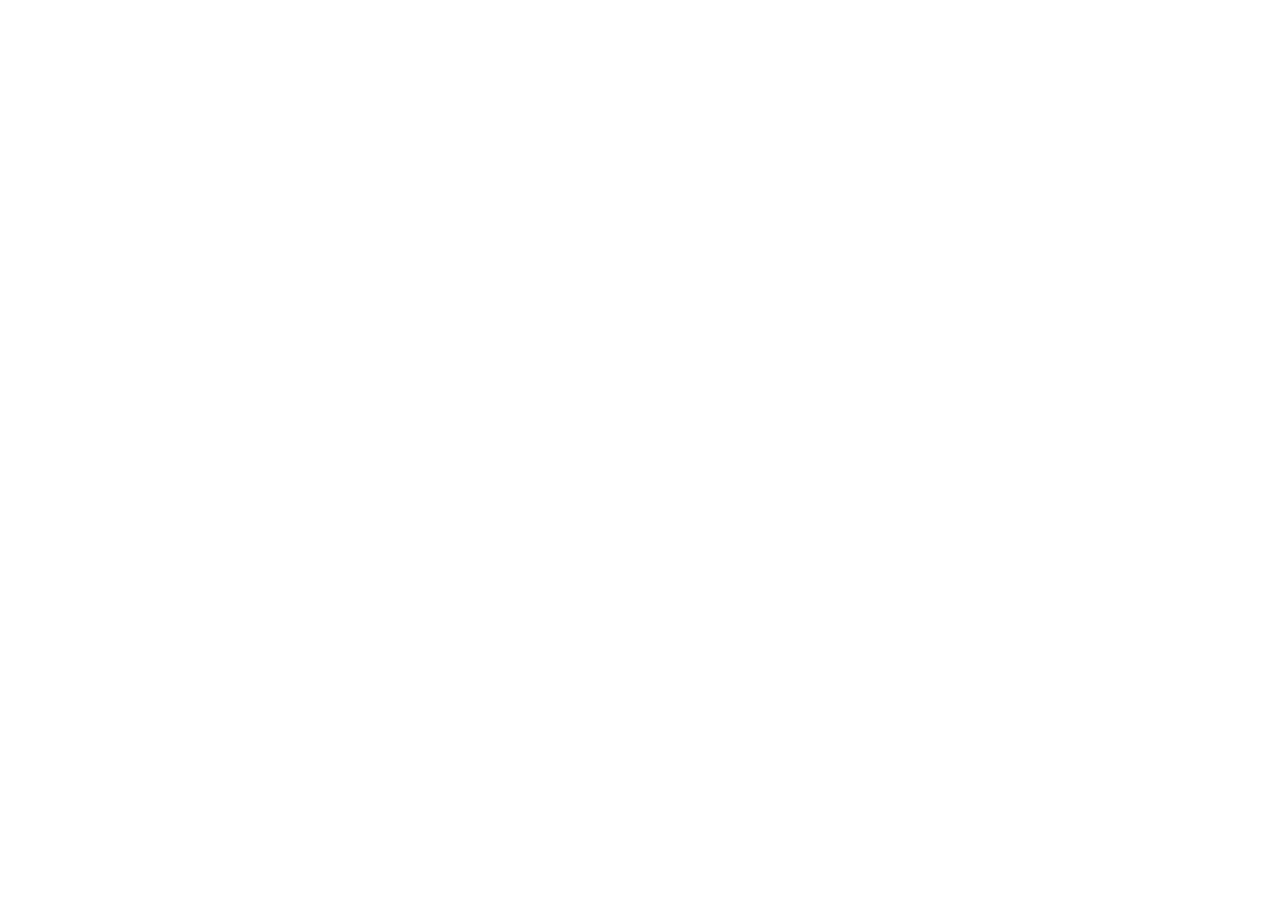
==== flower.html @ 5e25d45a "Update flower.html" ====
<!DOCTYPE html>
<html lang="en">

<head>
  <meta charset="UTF-8">
  <meta http-equiv="X-UA-Compatible" content="IE=edge">
  <meta name="viewport" content="width=device-width, initial-scale=1.0">
  <link rel="shortcut icon" href="images/gift.png" type="image/x-icon">
  <link rel="stylesheet" href="css/style.css">

  <!-- Document Title -->
  <title>FLOWERS</title>
</head>

<body class="not-loaded">
  <!-- Background -->
  <div class="night"></div>

  <!-- Flower -->
  <div class="flowers">
    <div class="flower flower--1">
      <div class="flower__leafs flower__leafs--1">
        <div class="flower__leaf flower__leaf--1"></div>
        <div class="flower__leaf flower__leaf--2"></div>
        <div class="flower__leaf flower__leaf--3"></div>
        <div class="flower__leaf flower__leaf--4"></div>
        <div class="flower__white-circle"></div>

        <div class="flower__light flower__light--1"></div>
        <div class="flower__light flower__light--2"></div>
        <div class="flower__light flower__light--3"></div>
        <div class="flower__light flower__light--4"></div>
        <div class="flower__light flower__light--5"></div>
        <div class="flower__light flower__light--6"></div>
        <div class="flower__light flower__light--7"></div>
        <div class="flower__light flower__light--8"></div>

      </div>
      <div class="flower__line">
        <div class="flower__line__leaf flower__line__leaf--1"></div>
        <div class="flower__line__leaf flower__line__leaf--2"></div>
        <div class="flower__line__leaf flower__line__leaf--3"></div>
        <div class="flower__line__leaf flower__line__leaf--4"></div>
        <div class="flower__line__leaf flower__line__leaf--5"></div>
        <div class="flower__line__leaf flower__line__leaf--6"></div>
      </div>
    </div>

    <div class="flower flower--2">
      <div class="flower__leafs flower__leafs--2">
        <div class="flower__leaf flower__leaf--1"></div>
        <div class="flower__leaf flower__leaf--2"></div>
        <div class="flower__leaf flower__leaf--3"></div>
        <div class="flower__leaf flower__leaf--4"></div>
        <div class="flower__white-circle"></div>

        <div class="flower__light flower__light--1"></div>
        <div class="flower__light flower__light--2"></div>
        <div class="flower__light flower__light--3"></div>
        <div class="flower__light flower__light--4"></div>
        <div class="flower__light flower__light--5"></div>
        <div class="flower__light flower__light--6"></div>
        <div class="flower__light flower__light--7"></div>
        <div class="flower__light flower__light--8"></div>

      </div>
      <div class="flower__line">
        <div class="flower__line__leaf flower__line__leaf--1"></div>
        <div class="flower__line__leaf flower__line__leaf--2"></div>
        <div class="flower__line__leaf flower__line__leaf--3"></div>
        <div class="flower__line__leaf flower__line__leaf--4"></div>
      </div>
    </div>

    <div class="flower flower--3">
      <div class="flower__leafs flower__leafs--3">
        <div class="flower__leaf flower__leaf--1"></div>
        <div class="flower__leaf flower__leaf--2"></div>
        <div class="flower__leaf flower__leaf--3"></div>
        <div class="flower__leaf flower__leaf--4"></div>
        <div class="flower__white-circle"></div>

        <div class="flower__light flower__light--1"></div>
        <div class="flower__light flower__light--2"></div>
        <div class="flower__light flower__light--3"></div>
        <div class="flower__light flower__light--4"></div>
        <div class="flower__light flower__light--5"></div>
        <div class="flower__light flower__light--6"></div>
        <div class="flower__light flower__light--7"></div>
        <div class="flower__light flower__light--8"></div>

      </div>
      <div class="flower__line">
        <div class="flower__line__leaf flower__line__leaf--1"></div>
        <div class="flower__line__leaf flower__line__leaf--2"></div>
        <div class="flower__line__leaf flower__line__leaf--3"></div>
        <div class="flower__line__leaf flower__line__leaf--4"></div>
      </div>
    </div>

    <div class="grow-ans" style="--d:1.2s">
      <div class="flower__g-long">
        <div class="flower__g-long__top"></div>
        <div class="flower__g-long__bottom"></div>
      </div>
    </div>

    <div class="growing-grass">
      <div class="flower__grass flower__grass--1">
        <div class="flower__grass--top"></div>
        <div class="flower__grass--bottom"></div>
        <div class="flower__grass__leaf flower__grass__leaf--1"></div>
        <div class="flower__grass__leaf flower__grass__leaf--2"></div>
        <div class="flower__grass__leaf flower__grass__leaf--3"></div>
        <div class="flower__grass__leaf flower__grass__leaf--4"></div>
        <div class="flower__grass__leaf flower__grass__leaf--5"></div>
        <div class="flower__grass__leaf flower__grass__leaf--6"></div>
        <div class="flower__grass__leaf flower__grass__leaf--7"></div>
        <div class="flower__grass__leaf flower__grass__leaf--8"></div>
        <div class="flower__grass__overlay"></div>
      </div>
    </div>

    <div class="growing-grass">
      <div class="flower__grass flower__grass--2">
        <div class="flower__grass--top"></div>
        <div class="flower__grass--bottom"></div>
        <div class="flower__grass__leaf flower__grass__leaf--1"></div>
        <div class="flower__grass__leaf flower__grass__leaf--2"></div>
        <div class="flower__grass__leaf flower__grass__leaf--3"></div>
        <div class="flower__grass__leaf flower__grass__leaf--4"></div>
        <div class="flower__grass__leaf flower__grass__leaf--5"></div>
        <div class="flower__grass__leaf flower__grass__leaf--6"></div>
        <div class="flower__grass__leaf flower__grass__leaf--7"></div>
        <div class="flower__grass__leaf flower__grass__leaf--8"></div>
        <div class="flower__grass__overlay"></div>
      </div>
    </div>

    <div class="grow-ans" style="--d:2.4s">
      <div class="flower__g-right flower__g-right--1">
        <div class="leaf"></div>
      </div>
    </div>

    <div class="grow-ans" style="--d:2.8s">
      <div class="flower__g-right flower__g-right--2">
        <div class="leaf"></div>
      </div>
    </div>

    <div class="grow-ans" style="--d:2.8s">
      <div class="flower__g-front">
        <div class="flower__g-front__leaf-wrapper flower__g-front__leaf-wrapper--1">
          <div class="flower__g-front__leaf"></div>
        </div>
        <div class="flower__g-front__leaf-wrapper flower__g-front__leaf-wrapper--2">
          <div class="flower__g-front__leaf"></div>
        </div>
        <div class="flower__g-front__leaf-wrapper flower__g-front__leaf-wrapper--3">
          <div class="flower__g-front__leaf"></div>
        </div>
        <div class="flower__g-front__leaf-wrapper flower__g-front__leaf-wrapper--4">
          <div class="flower__g-front__leaf"></div>
        </div>
        <div class="flower__g-front__leaf-wrapper flower__g-front__leaf-wrapper--5">
          <div class="flower__g-front__leaf"></div>
        </div>
        <div class="flower__g-front__leaf-wrapper flower__g-front__leaf-wrapper--6">
          <div class="flower__g-front__leaf"></div>
        </div>
        <div class="flower__g-front__leaf-wrapper flower__g-front__leaf-wrapper--7">
          <div class="flower__g-front__leaf"></div>
        </div>
        <div class="flower__g-front__leaf-wrapper flower__g-front__leaf-wrapper--8">
          <div class="flower__g-front__leaf"></div>
        </div>
        <div class="flower__g-front__line"></div>
      </div>
    </div>

    <div class="grow-ans" style="--d:3.2s">
      <div class="flower__g-fr">
        <div class="leaf"></div>
        <div class="flower__g-fr__leaf flower__g-fr__leaf--1"></div>
        <div class="flower__g-fr__leaf flower__g-fr__leaf--2"></div>
        <div class="flower__g-fr__leaf flower__g-fr__leaf--3"></div>
        <div class="flower__g-fr__leaf flower__g-fr__leaf--4"></div>
        <div class="flower__g-fr__leaf flower__g-fr__leaf--5"></div>
        <div class="flower__g-fr__leaf flower__g-fr__leaf--6"></div>
        <div class="flower__g-fr__leaf flower__g-fr__leaf--7"></div>
        <div class="flower__g-fr__leaf flower__g-fr__leaf--8"></div>
      </div>
    </div>

    <div class="long-g long-g--0">
      <div class="grow-ans" style="--d:3s">
        <div class="leaf leaf--0"></div>
      </div>
      <div class="grow-ans" style="--d:2.2s">
        <div class="leaf leaf--1"></div>
      </div>
      <div class="grow-ans" style="--d:3.4s">
        <div class="leaf leaf--2"></div>
      </div>
      <div class="grow-ans" style="--d:3.6s">
        <div class="leaf leaf--3"></div>
      </div>
    </div>

    <div class="long-g long-g--1">
      <div class="grow-ans" style="--d:3.6s">
        <div class="leaf leaf--0"></div>
      </div>
      <div class="grow-ans" style="--d:3.8s">
        <div class="leaf leaf--1"></div>
      </div>
      <div class="grow-ans" style="--d:4s">
        <div class="leaf leaf--2"></div>
      </div>
      <div class="grow-ans" style="--d:4.2s">
        <div class="leaf leaf--3"></div>
      </div>
    </div>

    <div class="long-g long-g--2">
      <div class="grow-ans" style="--d:4s">
        <div class="leaf leaf--0"></div>
      </div>
      <div class="grow-ans" style="--d:4.2s">
        <div class="leaf leaf--1"></div>
      </div>
      <div class="grow-ans" style="--d:4.4s">
        <div class="leaf leaf--2"></div>
      </div>
      <div class="grow-ans" style="--d:4.6s">
        <div class="leaf leaf--3"></div>
      </div>
    </div>

    <div class="long-g long-g--3">
      <div class="grow-ans" style="--d:4s">
        <div class="leaf leaf--0"></div>
      </div>
      <div class="grow-ans" style="--d:4.2s">
        <div class="leaf leaf--1"></div>
      </div>
      <div class="grow-ans" style="--d:3s">
        <div class="leaf leaf--2"></div>
      </div>
      <div class="grow-ans" style="--d:3.6s">
        <div class="leaf leaf--3"></div>
      </div>
    </div>

    <div class="long-g long-g--4">
      <div class="grow-ans" style="--d:4s">
        <div class="leaf leaf--0"></div>
      </div>
      <div class="grow-ans" style="--d:4.2s">
        <div class="leaf leaf--1"></div>
      </div>
      <div class="grow-ans" style="--d:3s">
        <div class="leaf leaf--2"></div>
      </div>
      <div class="grow-ans" style="--d:3.6s">
        <div class="leaf leaf--3"></div>
      </div>
    </div>

    <div class="long-g long-g--5">
      <div class="grow-ans" style="--d:4s">
        <div class="leaf leaf--0"></div>
      </div>
      <div class="grow-ans" style="--d:4.2s">
        <div class="leaf leaf--1"></div>
      </div>
      <div class="grow-ans" style="--d:3s">
        <div class="leaf leaf--2"></div>
      </div>
      <div class="grow-ans" style="--d:3.6s">
        <div class="leaf leaf--3"></div>
      </div>
    </div>

    <div class="long-g long-g--6">
      <div class="grow-ans" style="--d:4.2s">
        <div class="leaf leaf--0"></div>
      </div>
      <div class="grow-ans" style="--d:4.4s">
        <div class="leaf leaf--1"></div>
      </div>
      <div class="grow-ans" style="--d:4.6s">
        <div class="leaf leaf--2"></div>
      </div>
      <div class="grow-ans" style="--d:4.8s">
        <div class="leaf leaf--3"></div>
      </div>
    </div>

    <div class="long-g long-g--7">
      <div class="grow-ans" style="--d:3s">
        <div class="leaf leaf--0"></div>
      </div>
      <div class="grow-ans" style="--d:3.2s">
        <div class="leaf leaf--1"></div>
      </div>
      <div class="grow-ans" style="--d:3.5s">
        <div class="leaf leaf--2"></div>
      </div>
      <div class="grow-ans" style="--d:3.6s">
        <div class="leaf leaf--3"></div>
      </div>
    </div>
  </div>

  <!-- Title -->
  <h1 class="title"><span id="title"></span></h1>
</body>

</html>

<!-- Import Javascript -->
<script src="js/main.js"></script>
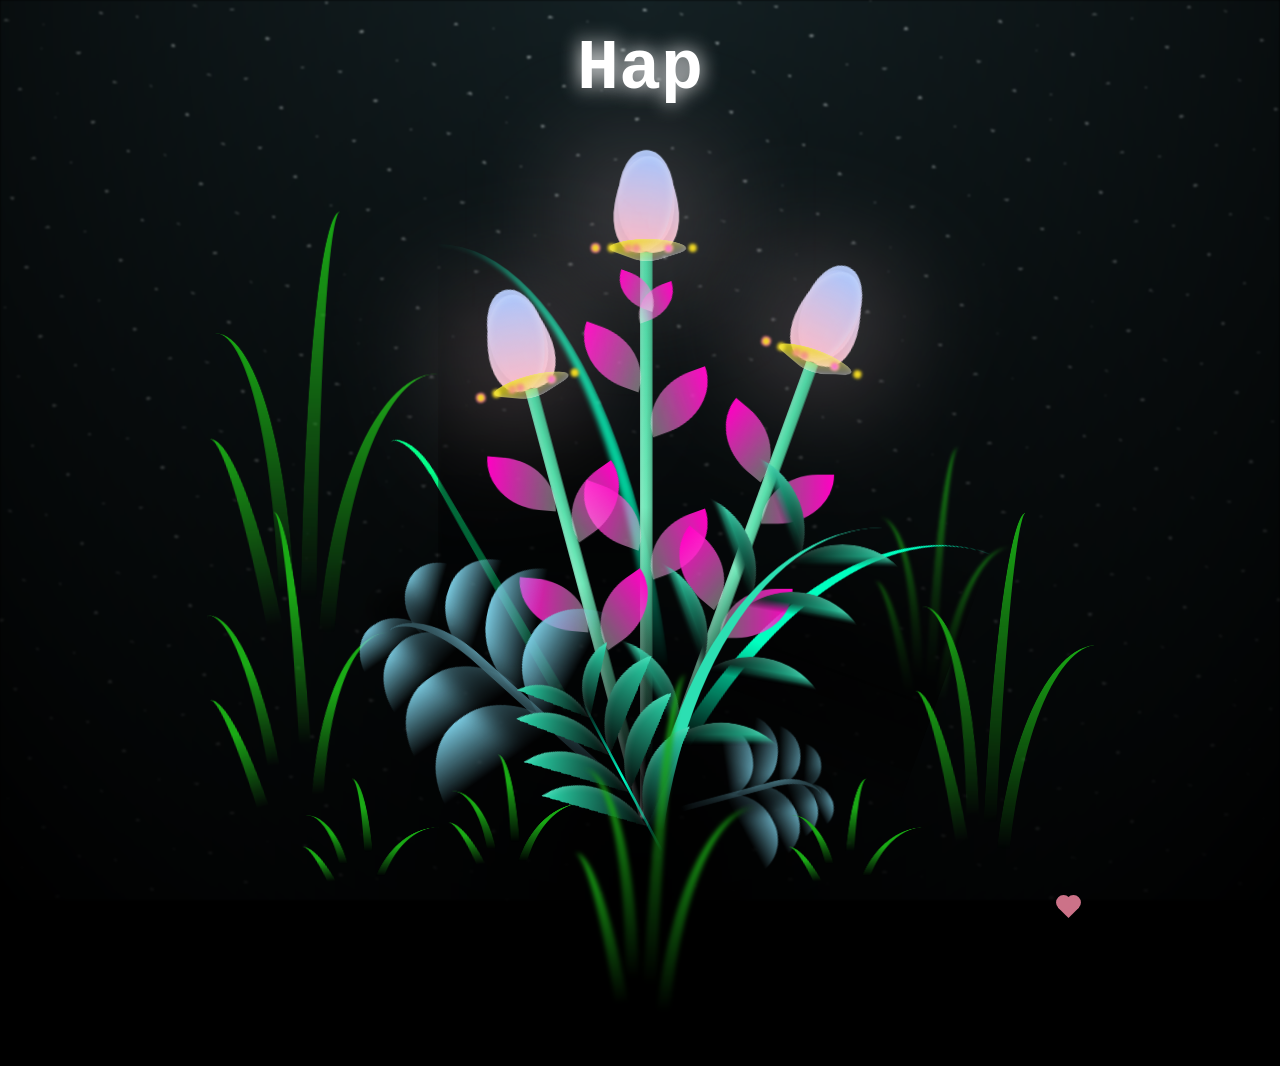
==== commit 76a1db1f: "final update" ====
--- a/flower.html
+++ b/flower.html
@@ -1,323 +1,335 @@
-<!DOCTYPE html>
+<!doctype html>
 <html lang="en">
-
-<head>
-  <meta charset="UTF-8">
-  <meta http-equiv="X-UA-Compatible" content="IE=edge">
-  <meta name="viewport" content="width=device-width, initial-scale=1.0">
-  <link rel="shortcut icon" href="images/gift.png" type="image/x-icon">
-  <link rel="stylesheet" href="css/style.css">
-
-  <!-- Document Title -->
-  <title>FLOWERS</title>
-</head>
-
-<body class="not-loaded">
-  <!-- Background -->
-  <div class="night"></div>
-
-  <!-- Flower -->
-  <div class="flowers">
-    <div class="flower flower--1">
-      <div class="flower__leafs flower__leafs--1">
-        <div class="flower__leaf flower__leaf--1"></div>
-        <div class="flower__leaf flower__leaf--2"></div>
-        <div class="flower__leaf flower__leaf--3"></div>
-        <div class="flower__leaf flower__leaf--4"></div>
-        <div class="flower__white-circle"></div>
-
-        <div class="flower__light flower__light--1"></div>
-        <div class="flower__light flower__light--2"></div>
-        <div class="flower__light flower__light--3"></div>
-        <div class="flower__light flower__light--4"></div>
-        <div class="flower__light flower__light--5"></div>
-        <div class="flower__light flower__light--6"></div>
-        <div class="flower__light flower__light--7"></div>
-        <div class="flower__light flower__light--8"></div>
-
-      </div>
-      <div class="flower__line">
-        <div class="flower__line__leaf flower__line__leaf--1"></div>
-        <div class="flower__line__leaf flower__line__leaf--2"></div>
-        <div class="flower__line__leaf flower__line__leaf--3"></div>
-        <div class="flower__line__leaf flower__line__leaf--4"></div>
-        <div class="flower__line__leaf flower__line__leaf--5"></div>
-        <div class="flower__line__leaf flower__line__leaf--6"></div>
+  <head>
+    <meta charset="UTF-8" />
+    <meta http-equiv="X-UA-Compatible" content="IE=edge" />
+    <meta name="viewport" content="width=device-width, initial-scale=1.0" />
+    <link rel="shortcut icon" href="images/gift.png" type="image/x-icon" />
+    <link rel="stylesheet" href="css/style.css" />
+
+    <!-- Document Title -->
+    <title>FLOWERS</title>
+  </head>
+
+  <body class="not-loaded">
+    <!-- Background -->
+    <div class="night"></div>
+
+    <!-- Flower -->
+    <div class="flowers">
+      <div class="flower flower--1">
+        <div class="flower__leafs flower__leafs--1">
+          <div class="flower__leaf flower__leaf--1"></div>
+          <div class="flower__leaf flower__leaf--2"></div>
+          <div class="flower__leaf flower__leaf--3"></div>
+          <div class="flower__leaf flower__leaf--4"></div>
+          <div class="flower__white-circle"></div>
+
+          <div class="flower__light flower__light--1"></div>
+          <div class="flower__light flower__light--2"></div>
+          <div class="flower__light flower__light--3"></div>
+          <div class="flower__light flower__light--4"></div>
+          <div class="flower__light flower__light--5"></div>
+          <div class="flower__light flower__light--6"></div>
+          <div class="flower__light flower__light--7"></div>
+          <div class="flower__light flower__light--8"></div>
+        </div>
+        <div class="flower__line">
+          <div class="flower__line__leaf flower__line__leaf--1"></div>
+          <div class="flower__line__leaf flower__line__leaf--2"></div>
+          <div class="flower__line__leaf flower__line__leaf--3"></div>
+          <div class="flower__line__leaf flower__line__leaf--4"></div>
+          <div class="flower__line__leaf flower__line__leaf--5"></div>
+          <div class="flower__line__leaf flower__line__leaf--6"></div>
+        </div>
+      </div>
+
+      <div class="flower flower--2">
+        <div class="flower__leafs flower__leafs--2">
+          <div class="flower__leaf flower__leaf--1"></div>
+          <div class="flower__leaf flower__leaf--2"></div>
+          <div class="flower__leaf flower__leaf--3"></div>
+          <div class="flower__leaf flower__leaf--4"></div>
+          <div class="flower__white-circle"></div>
+
+          <div class="flower__light flower__light--1"></div>
+          <div class="flower__light flower__light--2"></div>
+          <div class="flower__light flower__light--3"></div>
+          <div class="flower__light flower__light--4"></div>
+          <div class="flower__light flower__light--5"></div>
+          <div class="flower__light flower__light--6"></div>
+          <div class="flower__light flower__light--7"></div>
+          <div class="flower__light flower__light--8"></div>
+        </div>
+        <div class="flower__line">
+          <div class="flower__line__leaf flower__line__leaf--1"></div>
+          <div class="flower__line__leaf flower__line__leaf--2"></div>
+          <div class="flower__line__leaf flower__line__leaf--3"></div>
+          <div class="flower__line__leaf flower__line__leaf--4"></div>
+        </div>
+      </div>
+
+      <div class="flower flower--3">
+        <div class="flower__leafs flower__leafs--3">
+          <div class="flower__leaf flower__leaf--1"></div>
+          <div class="flower__leaf flower__leaf--2"></div>
+          <div class="flower__leaf flower__leaf--3"></div>
+          <div class="flower__leaf flower__leaf--4"></div>
+          <div class="flower__white-circle"></div>
+
+          <div class="flower__light flower__light--1"></div>
+          <div class="flower__light flower__light--2"></div>
+          <div class="flower__light flower__light--3"></div>
+          <div class="flower__light flower__light--4"></div>
+          <div class="flower__light flower__light--5"></div>
+          <div class="flower__light flower__light--6"></div>
+          <div class="flower__light flower__light--7"></div>
+          <div class="flower__light flower__light--8"></div>
+        </div>
+        <div class="flower__line">
+          <div class="flower__line__leaf flower__line__leaf--1"></div>
+          <div class="flower__line__leaf flower__line__leaf--2"></div>
+          <div class="flower__line__leaf flower__line__leaf--3"></div>
+          <div class="flower__line__leaf flower__line__leaf--4"></div>
+        </div>
+      </div>
+
+      <div class="grow-ans" style="--d: 1.2s">
+        <div class="flower__g-long">
+          <div class="flower__g-long__top"></div>
+          <div class="flower__g-long__bottom"></div>
+        </div>
+      </div>
+
+      <div class="growing-grass">
+        <div class="flower__grass flower__grass--1">
+          <div class="flower__grass--top"></div>
+          <div class="flower__grass--bottom"></div>
+          <div class="flower__grass__leaf flower__grass__leaf--1"></div>
+          <div class="flower__grass__leaf flower__grass__leaf--2"></div>
+          <div class="flower__grass__leaf flower__grass__leaf--3"></div>
+          <div class="flower__grass__leaf flower__grass__leaf--4"></div>
+          <div class="flower__grass__leaf flower__grass__leaf--5"></div>
+          <div class="flower__grass__leaf flower__grass__leaf--6"></div>
+          <div class="flower__grass__leaf flower__grass__leaf--7"></div>
+          <div class="flower__grass__leaf flower__grass__leaf--8"></div>
+          <div class="flower__grass__overlay"></div>
+        </div>
+      </div>
+
+      <div class="growing-grass">
+        <div class="flower__grass flower__grass--2">
+          <div class="flower__grass--top"></div>
+          <div class="flower__grass--bottom"></div>
+          <div class="flower__grass__leaf flower__grass__leaf--1"></div>
+          <div class="flower__grass__leaf flower__grass__leaf--2"></div>
+          <div class="flower__grass__leaf flower__grass__leaf--3"></div>
+          <div class="flower__grass__leaf flower__grass__leaf--4"></div>
+          <div class="flower__grass__leaf flower__grass__leaf--5"></div>
+          <div class="flower__grass__leaf flower__grass__leaf--6"></div>
+          <div class="flower__grass__leaf flower__grass__leaf--7"></div>
+          <div class="flower__grass__leaf flower__grass__leaf--8"></div>
+          <div class="flower__grass__overlay"></div>
+        </div>
+      </div>
+
+      <div class="grow-ans" style="--d: 2.4s">
+        <div class="flower__g-right flower__g-right--1">
+          <div class="leaf"></div>
+        </div>
+      </div>
+
+      <div class="grow-ans" style="--d: 2.8s">
+        <div class="flower__g-right flower__g-right--2">
+          <div class="leaf"></div>
+        </div>
+      </div>
+
+      <div class="grow-ans" style="--d: 2.8s">
+        <div class="flower__g-front">
+          <div
+            class="flower__g-front__leaf-wrapper flower__g-front__leaf-wrapper--1"
+          >
+            <div class="flower__g-front__leaf"></div>
+          </div>
+          <div
+            class="flower__g-front__leaf-wrapper flower__g-front__leaf-wrapper--2"
+          >
+            <div class="flower__g-front__leaf"></div>
+          </div>
+          <div
+            class="flower__g-front__leaf-wrapper flower__g-front__leaf-wrapper--3"
+          >
+            <div class="flower__g-front__leaf"></div>
+          </div>
+          <div
+            class="flower__g-front__leaf-wrapper flower__g-front__leaf-wrapper--4"
+          >
+            <div class="flower__g-front__leaf"></div>
+          </div>
+          <div
+            class="flower__g-front__leaf-wrapper flower__g-front__leaf-wrapper--5"
+          >
+            <div class="flower__g-front__leaf"></div>
+          </div>
+          <div
+            class="flower__g-front__leaf-wrapper flower__g-front__leaf-wrapper--6"
+          >
+            <div class="flower__g-front__leaf"></div>
+          </div>
+          <div
+            class="flower__g-front__leaf-wrapper flower__g-front__leaf-wrapper--7"
+          >
+            <div class="flower__g-front__leaf"></div>
+          </div>
+          <div
+            class="flower__g-front__leaf-wrapper flower__g-front__leaf-wrapper--8"
+          >
+            <div class="flower__g-front__leaf"></div>
+          </div>
+          <div class="flower__g-front__line"></div>
+        </div>
+      </div>
+
+      <div class="grow-ans" style="--d: 3.2s">
+        <div class="flower__g-fr">
+          <div class="leaf"></div>
+          <div class="flower__g-fr__leaf flower__g-fr__leaf--1"></div>
+          <div class="flower__g-fr__leaf flower__g-fr__leaf--2"></div>
+          <div class="flower__g-fr__leaf flower__g-fr__leaf--3"></div>
+          <div class="flower__g-fr__leaf flower__g-fr__leaf--4"></div>
+          <div class="flower__g-fr__leaf flower__g-fr__leaf--5"></div>
+          <div class="flower__g-fr__leaf flower__g-fr__leaf--6"></div>
+          <div class="flower__g-fr__leaf flower__g-fr__leaf--7"></div>
+          <div class="flower__g-fr__leaf flower__g-fr__leaf--8"></div>
+        </div>
+      </div>
+
+      <div class="long-g long-g--0">
+        <div class="grow-ans" style="--d: 3s">
+          <div class="leaf leaf--0"></div>
+        </div>
+        <div class="grow-ans" style="--d: 2.2s">
+          <div class="leaf leaf--1"></div>
+        </div>
+        <div class="grow-ans" style="--d: 3.4s">
+          <div class="leaf leaf--2"></div>
+        </div>
+        <div class="grow-ans" style="--d: 3.6s">
+          <div class="leaf leaf--3"></div>
+        </div>
+      </div>
+
+      <div class="long-g long-g--1">
+        <div class="grow-ans" style="--d: 3.6s">
+          <div class="leaf leaf--0"></div>
+        </div>
+        <div class="grow-ans" style="--d: 3.8s">
+          <div class="leaf leaf--1"></div>
+        </div>
+        <div class="grow-ans" style="--d: 4s">
+          <div class="leaf leaf--2"></div>
+        </div>
+        <div class="grow-ans" style="--d: 4.2s">
+          <div class="leaf leaf--3"></div>
+        </div>
+      </div>
+
+      <div class="long-g long-g--2">
+        <div class="grow-ans" style="--d: 4s">
+          <div class="leaf leaf--0"></div>
+        </div>
+        <div class="grow-ans" style="--d: 4.2s">
+          <div class="leaf leaf--1"></div>
+        </div>
+        <div class="grow-ans" style="--d: 4.4s">
+          <div class="leaf leaf--2"></div>
+        </div>
+        <div class="grow-ans" style="--d: 4.6s">
+          <div class="leaf leaf--3"></div>
+        </div>
+      </div>
+
+      <div class="long-g long-g--3">
+        <div class="grow-ans" style="--d: 4s">
+          <div class="leaf leaf--0"></div>
+        </div>
+        <div class="grow-ans" style="--d: 4.2s">
+          <div class="leaf leaf--1"></div>
+        </div>
+        <div class="grow-ans" style="--d: 3s">
+          <div class="leaf leaf--2"></div>
+        </div>
+        <div class="grow-ans" style="--d: 3.6s">
+          <div class="leaf leaf--3"></div>
+        </div>
+      </div>
+
+      <div class="long-g long-g--4">
+        <div class="grow-ans" style="--d: 4s">
+          <div class="leaf leaf--0"></div>
+        </div>
+        <div class="grow-ans" style="--d: 4.2s">
+          <div class="leaf leaf--1"></div>
+        </div>
+        <div class="grow-ans" style="--d: 3s">
+          <div class="leaf leaf--2"></div>
+        </div>
+        <div class="grow-ans" style="--d: 3.6s">
+          <div class="leaf leaf--3"></div>
+        </div>
+      </div>
+
+      <div class="long-g long-g--5">
+        <div class="grow-ans" style="--d: 4s">
+          <div class="leaf leaf--0"></div>
+        </div>
+        <div class="grow-ans" style="--d: 4.2s">
+          <div class="leaf leaf--1"></div>
+        </div>
+        <div class="grow-ans" style="--d: 3s">
+          <div class="leaf leaf--2"></div>
+        </div>
+        <div class="grow-ans" style="--d: 3.6s">
+          <div class="leaf leaf--3"></div>
+        </div>
+      </div>
+
+      <div class="long-g long-g--6">
+        <div class="grow-ans" style="--d: 4.2s">
+          <div class="leaf leaf--0"></div>
+        </div>
+        <div class="grow-ans" style="--d: 4.4s">
+          <div class="leaf leaf--1"></div>
+        </div>
+        <div class="grow-ans" style="--d: 4.6s">
+          <div class="leaf leaf--2"></div>
+        </div>
+        <div class="grow-ans" style="--d: 4.8s">
+          <div class="leaf leaf--3"></div>
+        </div>
+      </div>
+
+      <div class="long-g long-g--7">
+        <div class="grow-ans" style="--d: 3s">
+          <div class="leaf leaf--0"></div>
+        </div>
+        <div class="grow-ans" style="--d: 3.2s">
+          <div class="leaf leaf--1"></div>
+        </div>
+        <div class="grow-ans" style="--d: 3.5s">
+          <div class="leaf leaf--2"></div>
+        </div>
+        <div class="grow-ans" style="--d: 3.6s">
+          <div class="leaf leaf--3"></div>
+        </div>
       </div>
     </div>
 
-    <div class="flower flower--2">
-      <div class="flower__leafs flower__leafs--2">
-        <div class="flower__leaf flower__leaf--1"></div>
-        <div class="flower__leaf flower__leaf--2"></div>
-        <div class="flower__leaf flower__leaf--3"></div>
-        <div class="flower__leaf flower__leaf--4"></div>
-        <div class="flower__white-circle"></div>
-
-        <div class="flower__light flower__light--1"></div>
-        <div class="flower__light flower__light--2"></div>
-        <div class="flower__light flower__light--3"></div>
-        <div class="flower__light flower__light--4"></div>
-        <div class="flower__light flower__light--5"></div>
-        <div class="flower__light flower__light--6"></div>
-        <div class="flower__light flower__light--7"></div>
-        <div class="flower__light flower__light--8"></div>
-
-      </div>
-      <div class="flower__line">
-        <div class="flower__line__leaf flower__line__leaf--1"></div>
-        <div class="flower__line__leaf flower__line__leaf--2"></div>
-        <div class="flower__line__leaf flower__line__leaf--3"></div>
-        <div class="flower__line__leaf flower__line__leaf--4"></div>
-      </div>
-    </div>
-
-    <div class="flower flower--3">
-      <div class="flower__leafs flower__leafs--3">
-        <div class="flower__leaf flower__leaf--1"></div>
-        <div class="flower__leaf flower__leaf--2"></div>
-        <div class="flower__leaf flower__leaf--3"></div>
-        <div class="flower__leaf flower__leaf--4"></div>
-        <div class="flower__white-circle"></div>
-
-        <div class="flower__light flower__light--1"></div>
-        <div class="flower__light flower__light--2"></div>
-        <div class="flower__light flower__light--3"></div>
-        <div class="flower__light flower__light--4"></div>
-        <div class="flower__light flower__light--5"></div>
-        <div class="flower__light flower__light--6"></div>
-        <div class="flower__light flower__light--7"></div>
-        <div class="flower__light flower__light--8"></div>
-
-      </div>
-      <div class="flower__line">
-        <div class="flower__line__leaf flower__line__leaf--1"></div>
-        <div class="flower__line__leaf flower__line__leaf--2"></div>
-        <div class="flower__line__leaf flower__line__leaf--3"></div>
-        <div class="flower__line__leaf flower__line__leaf--4"></div>
-      </div>
-    </div>
-
-    <div class="grow-ans" style="--d:1.2s">
-      <div class="flower__g-long">
-        <div class="flower__g-long__top"></div>
-        <div class="flower__g-long__bottom"></div>
-      </div>
-    </div>
-
-    <div class="growing-grass">
-      <div class="flower__grass flower__grass--1">
-        <div class="flower__grass--top"></div>
-        <div class="flower__grass--bottom"></div>
-        <div class="flower__grass__leaf flower__grass__leaf--1"></div>
-        <div class="flower__grass__leaf flower__grass__leaf--2"></div>
-        <div class="flower__grass__leaf flower__grass__leaf--3"></div>
-        <div class="flower__grass__leaf flower__grass__leaf--4"></div>
-        <div class="flower__grass__leaf flower__grass__leaf--5"></div>
-        <div class="flower__grass__leaf flower__grass__leaf--6"></div>
-        <div class="flower__grass__leaf flower__grass__leaf--7"></div>
-        <div class="flower__grass__leaf flower__grass__leaf--8"></div>
-        <div class="flower__grass__overlay"></div>
-      </div>
-    </div>
-
-    <div class="growing-grass">
-      <div class="flower__grass flower__grass--2">
-        <div class="flower__grass--top"></div>
-        <div class="flower__grass--bottom"></div>
-        <div class="flower__grass__leaf flower__grass__leaf--1"></div>
-        <div class="flower__grass__leaf flower__grass__leaf--2"></div>
-        <div class="flower__grass__leaf flower__grass__leaf--3"></div>
-        <div class="flower__grass__leaf flower__grass__leaf--4"></div>
-        <div class="flower__grass__leaf flower__grass__leaf--5"></div>
-        <div class="flower__grass__leaf flower__grass__leaf--6"></div>
-        <div class="flower__grass__leaf flower__grass__leaf--7"></div>
-        <div class="flower__grass__leaf flower__grass__leaf--8"></div>
-        <div class="flower__grass__overlay"></div>
-      </div>
-    </div>
-
-    <div class="grow-ans" style="--d:2.4s">
-      <div class="flower__g-right flower__g-right--1">
-        <div class="leaf"></div>
-      </div>
-    </div>
-
-    <div class="grow-ans" style="--d:2.8s">
-      <div class="flower__g-right flower__g-right--2">
-        <div class="leaf"></div>
-      </div>
-    </div>
-
-    <div class="grow-ans" style="--d:2.8s">
-      <div class="flower__g-front">
-        <div class="flower__g-front__leaf-wrapper flower__g-front__leaf-wrapper--1">
-          <div class="flower__g-front__leaf"></div>
-        </div>
-        <div class="flower__g-front__leaf-wrapper flower__g-front__leaf-wrapper--2">
-          <div class="flower__g-front__leaf"></div>
-        </div>
-        <div class="flower__g-front__leaf-wrapper flower__g-front__leaf-wrapper--3">
-          <div class="flower__g-front__leaf"></div>
-        </div>
-        <div class="flower__g-front__leaf-wrapper flower__g-front__leaf-wrapper--4">
-          <div class="flower__g-front__leaf"></div>
-        </div>
-        <div class="flower__g-front__leaf-wrapper flower__g-front__leaf-wrapper--5">
-          <div class="flower__g-front__leaf"></div>
-        </div>
-        <div class="flower__g-front__leaf-wrapper flower__g-front__leaf-wrapper--6">
-          <div class="flower__g-front__leaf"></div>
-        </div>
-        <div class="flower__g-front__leaf-wrapper flower__g-front__leaf-wrapper--7">
-          <div class="flower__g-front__leaf"></div>
-        </div>
-        <div class="flower__g-front__leaf-wrapper flower__g-front__leaf-wrapper--8">
-          <div class="flower__g-front__leaf"></div>
-        </div>
-        <div class="flower__g-front__line"></div>
-      </div>
-    </div>
-
-    <div class="grow-ans" style="--d:3.2s">
-      <div class="flower__g-fr">
-        <div class="leaf"></div>
-        <div class="flower__g-fr__leaf flower__g-fr__leaf--1"></div>
-        <div class="flower__g-fr__leaf flower__g-fr__leaf--2"></div>
-        <div class="flower__g-fr__leaf flower__g-fr__leaf--3"></div>
-        <div class="flower__g-fr__leaf flower__g-fr__leaf--4"></div>
-        <div class="flower__g-fr__leaf flower__g-fr__leaf--5"></div>
-        <div class="flower__g-fr__leaf flower__g-fr__leaf--6"></div>
-        <div class="flower__g-fr__leaf flower__g-fr__leaf--7"></div>
-        <div class="flower__g-fr__leaf flower__g-fr__leaf--8"></div>
-      </div>
-    </div>
-
-    <div class="long-g long-g--0">
-      <div class="grow-ans" style="--d:3s">
-        <div class="leaf leaf--0"></div>
-      </div>
-      <div class="grow-ans" style="--d:2.2s">
-        <div class="leaf leaf--1"></div>
-      </div>
-      <div class="grow-ans" style="--d:3.4s">
-        <div class="leaf leaf--2"></div>
-      </div>
-      <div class="grow-ans" style="--d:3.6s">
-        <div class="leaf leaf--3"></div>
-      </div>
-    </div>
-
-    <div class="long-g long-g--1">
-      <div class="grow-ans" style="--d:3.6s">
-        <div class="leaf leaf--0"></div>
-      </div>
-      <div class="grow-ans" style="--d:3.8s">
-        <div class="leaf leaf--1"></div>
-      </div>
-      <div class="grow-ans" style="--d:4s">
-        <div class="leaf leaf--2"></div>
-      </div>
-      <div class="grow-ans" style="--d:4.2s">
-        <div class="leaf leaf--3"></div>
-      </div>
-    </div>
-
-    <div class="long-g long-g--2">
-      <div class="grow-ans" style="--d:4s">
-        <div class="leaf leaf--0"></div>
-      </div>
-      <div class="grow-ans" style="--d:4.2s">
-        <div class="leaf leaf--1"></div>
-      </div>
-      <div class="grow-ans" style="--d:4.4s">
-        <div class="leaf leaf--2"></div>
-      </div>
-      <div class="grow-ans" style="--d:4.6s">
-        <div class="leaf leaf--3"></div>
-      </div>
-    </div>
-
-    <div class="long-g long-g--3">
-      <div class="grow-ans" style="--d:4s">
-        <div class="leaf leaf--0"></div>
-      </div>
-      <div class="grow-ans" style="--d:4.2s">
-        <div class="leaf leaf--1"></div>
-      </div>
-      <div class="grow-ans" style="--d:3s">
-        <div class="leaf leaf--2"></div>
-      </div>
-      <div class="grow-ans" style="--d:3.6s">
-        <div class="leaf leaf--3"></div>
-      </div>
-    </div>
-
-    <div class="long-g long-g--4">
-      <div class="grow-ans" style="--d:4s">
-        <div class="leaf leaf--0"></div>
-      </div>
-      <div class="grow-ans" style="--d:4.2s">
-        <div class="leaf leaf--1"></div>
-      </div>
-      <div class="grow-ans" style="--d:3s">
-        <div class="leaf leaf--2"></div>
-      </div>
-      <div class="grow-ans" style="--d:3.6s">
-        <div class="leaf leaf--3"></div>
-      </div>
-    </div>
-
-    <div class="long-g long-g--5">
-      <div class="grow-ans" style="--d:4s">
-        <div class="leaf leaf--0"></div>
-      </div>
-      <div class="grow-ans" style="--d:4.2s">
-        <div class="leaf leaf--1"></div>
-      </div>
-      <div class="grow-ans" style="--d:3s">
-        <div class="leaf leaf--2"></div>
-      </div>
-      <div class="grow-ans" style="--d:3.6s">
-        <div class="leaf leaf--3"></div>
-      </div>
-    </div>
-
-    <div class="long-g long-g--6">
-      <div class="grow-ans" style="--d:4.2s">
-        <div class="leaf leaf--0"></div>
-      </div>
-      <div class="grow-ans" style="--d:4.4s">
-        <div class="leaf leaf--1"></div>
-      </div>
-      <div class="grow-ans" style="--d:4.6s">
-        <div class="leaf leaf--2"></div>
-      </div>
-      <div class="grow-ans" style="--d:4.8s">
-        <div class="leaf leaf--3"></div>
-      </div>
-    </div>
-
-    <div class="long-g long-g--7">
-      <div class="grow-ans" style="--d:3s">
-        <div class="leaf leaf--0"></div>
-      </div>
-      <div class="grow-ans" style="--d:3.2s">
-        <div class="leaf leaf--1"></div>
-      </div>
-      <div class="grow-ans" style="--d:3.5s">
-        <div class="leaf leaf--2"></div>
-      </div>
-      <div class="grow-ans" style="--d:3.6s">
-        <div class="leaf leaf--3"></div>
-      </div>
-    </div>
-  </div>
-
-  <!-- Title -->
-  <h1 class="title"><span id="title"></span></h1>
-</body>
-
+    <!-- Title -->
+    <h1 class="title"><span id="title"></span></h1>
+    <div class="love-container"></div>
+  </body>
 </html>
 
 <!-- Import Javascript -->
--- a/css/style.css
+++ b/css/style.css
@@ -0,0 +1,1474 @@
+*,
+*::after,
+*::before {
+  padding: 0;
+  margin: 0;
+  box-sizing: border-box;
+}
+
+:root {
+  --dark-color: #000;
+}
+
+.title {
+  position: absolute;
+  width: 100%;
+  text-align: center;
+  margin-top: 30px;
+  top: 0;
+  left: 0;
+  color: white;
+  font-family: "Courier New", Courier, monospace;
+  font-size: 70px;
+  text-shadow: 0px 0px 20px white;
+}
+
+body {
+  display: flex;
+  align-items: flex-end;
+  justify-content: center;
+  min-height: 100vh;
+  background-color: var(--dark-color);
+  overflow: hidden;
+  perspective: 1000px;
+}
+
+.night {
+  position: fixed;
+  left: 50%;
+  top: 0;
+  transform: translateX(-50%);
+  width: 100%;
+  height: 100%;
+  filter: blur(0.1vmin);
+  background-image:
+    radial-gradient(ellipse at top, transparent 0%, var(--dark-color)),
+    radial-gradient(
+      ellipse at bottom,
+      var(--dark-color),
+      rgba(145, 233, 255, 0.2)
+    ),
+    repeating-linear-gradient(
+      220deg,
+      rgb(0, 0, 0) 0px,
+      rgb(0, 0, 0) 19px,
+      transparent 19px,
+      transparent 22px
+    ),
+    repeating-linear-gradient(
+      189deg,
+      rgb(0, 0, 0) 0px,
+      rgb(0, 0, 0) 19px,
+      transparent 19px,
+      transparent 22px
+    ),
+    repeating-linear-gradient(
+      148deg,
+      rgb(0, 0, 0) 0px,
+      rgb(0, 0, 0) 19px,
+      transparent 19px,
+      transparent 22px
+    ),
+    linear-gradient(90deg, rgb(255, 255, 250), rgb(240, 240, 240));
+}
+
+.flowers {
+  position: relative;
+  transform: scale(0.9);
+}
+
+.flower {
+  position: absolute;
+  bottom: 10vmin;
+  transform-origin: bottom center;
+  z-index: 10;
+  --fl-speed: 0.8s;
+}
+
+.flower--1 {
+  animation: moving-flower-1 4s linear infinite;
+}
+
+.flower--1 .flower__line {
+  height: 70vmin;
+  animation-delay: 0.3s;
+}
+
+.flower--1 .flower__line__leaf--1 {
+  animation: blooming-leaf-right var(--fl-speed) 1.6s backwards;
+}
+
+.flower--1 .flower__line__leaf--2 {
+  animation: blooming-leaf-right var(--fl-speed) 1.4s backwards;
+}
+
+.flower--1 .flower__line__leaf--3 {
+  animation: blooming-leaf-left var(--fl-speed) 1.2s backwards;
+}
+
+.flower--1 .flower__line__leaf--4 {
+  animation: blooming-leaf-left var(--fl-speed) 1s backwards;
+}
+
+.flower--1 .flower__line__leaf--5 {
+  animation: blooming-leaf-right var(--fl-speed) 1.8s backwards;
+}
+
+.flower--1 .flower__line__leaf--6 {
+  animation: blooming-leaf-left var(--fl-speed) 2s backwards;
+}
+
+.flower--2 {
+  left: 50%;
+  transform: rotate(20deg);
+  animation: moving-flower-2 4s linear infinite;
+}
+
+.flower--2 .flower__line {
+  height: 60vmin;
+  animation-delay: 0.6s;
+}
+
+.flower--2 .flower__line__leaf--1 {
+  animation: blooming-leaf-right var(--fl-speed) 1.9s backwards;
+}
+
+.flower--2 .flower__line__leaf--2 {
+  animation: blooming-leaf-right var(--fl-speed) 1.7s backwards;
+}
+
+.flower--2 .flower__line__leaf--3 {
+  animation: blooming-leaf-left var(--fl-speed) 1.5s backwards;
+}
+
+.flower--2 .flower__line__leaf--4 {
+  animation: blooming-leaf-left var(--fl-speed) 1.3s backwards;
+}
+
+.flower--3 {
+  left: 50%;
+  transform: rotate(-15deg);
+  animation: moving-flower-3 4s linear infinite;
+}
+
+.flower--3 .flower__line {
+  animation-delay: 0.9s;
+}
+
+.flower--3 .flower__line__leaf--1 {
+  animation: blooming-leaf-right var(--fl-speed) 2.5s backwards;
+}
+
+.flower--3 .flower__line__leaf--2 {
+  animation: blooming-leaf-right var(--fl-speed) 2.3s backwards;
+}
+
+.flower--3 .flower__line__leaf--3 {
+  animation: blooming-leaf-left var(--fl-speed) 2.1s backwards;
+}
+
+.flower--3 .flower__line__leaf--4 {
+  animation: blooming-leaf-left var(--fl-speed) 1.9s backwards;
+}
+
+.flower__leafs {
+  position: relative;
+  animation: bloom;
+  -webkit-animation: bloom;
+}
+
+.flower__leafs--1 {
+  animation-delay: 1.1s;
+}
+
+.flower__leafs--2 {
+  animation-delay: 1.4s;
+}
+
+.flower__leafs--3 {
+  animation-delay: 1.7s;
+}
+
+.flower__leafs::after {
+  content: "";
+  position: absolute;
+  left: 0;
+  top: 0;
+  transform: translate(-50%, -100%);
+  width: 8vmin;
+  height: 8vmin;
+  background-color: #ffd6e0;
+  filter: blur(8vmin);
+}
+
+.flower__leaf {
+  position: absolute;
+  bottom: 0;
+  left: 50%;
+  width: 7vmin;
+  height: 12vmin;
+
+  /* bentuk lebih ramping (tulip style) */
+  border-radius: 50% 50% 45% 45%;
+
+  /* warna soft */
+  background-image: linear-gradient(
+    to top,
+    #ffb6c1,
+    /* soft pink */ #a0c4ff /* soft blue */
+  );
+
+  transform-origin: bottom center;
+  opacity: 0.95;
+
+  box-shadow: inset 0 0 1vmin rgba(255, 255, 255, 0.4);
+}
+
+.flower__leaf--1 {
+  transform: translate(-30%, 0%) rotate(-10deg);
+}
+
+.flower__leaf--2 {
+  transform: translate(-50%, -5%) rotate(0deg);
+}
+
+.flower__leaf--3 {
+  transform: translate(-70%, 0%) rotate(10deg);
+}
+
+.flower__leaf--4 {
+  width: 8vmin;
+  height: 8vmin;
+  transform-origin: bottom left;
+  border-radius: 4vmin 10vmin 4vmin 4vmin;
+  transform: translate(0%, 18%) rotateX(70deg) rotate(-43deg);
+  background-image: linear-gradient(to top, rgba(255, 2555, 255, 0.4), #ebdc09);
+  z-index: 1;
+  opacity: 0.8;
+  -webkit-transform: translate(0%, 18%) rotateX(70deg) rotate(-43deg);
+  -moz-transform: translate(0%, 18%) rotateX(70deg) rotate(-43deg);
+  -ms-transform: translate(0%, 18%) rotateX(70deg) rotate(-43deg);
+  -o-transform: translate(0%, 18%) rotateX(70deg) rotate(-43deg);
+}
+
+.flower__white-circle {
+  position: absolute;
+  left: -3.5vmin;
+  top: -3vmin;
+  width: 9vmin;
+  height: 4vmin;
+  border-radius: 50%;
+  background-color: #f4f806;
+  display: none;
+}
+
+.flower__white-circle::after {
+  content: "";
+  position: absolute;
+  left: 50%;
+  top: 45%;
+  transform: translate(-50%, -50%);
+  width: 60%;
+  height: 60%;
+  border-radius: inherit;
+  background-image:
+    repeating-linear-gradient(
+      135deg,
+      rgba(0, 0, 0, 0.03) 0px,
+      rgba(0, 0, 0, 0.03) 1px,
+      transparent 1px,
+      transparent 12px
+    ),
+    repeating-linear-gradient(
+      45deg,
+      rgba(0, 0, 0, 0.03) 0px,
+      rgba(0, 0, 0, 0.03) 1px,
+      transparent 1px,
+      transparent 12px
+    ),
+    repeating-linear-gradient(
+      67.5deg,
+      rgba(0, 0, 0, 0.03) 0px,
+      rgba(0, 0, 0, 0.03) 1px,
+      transparent 1px,
+      transparent 12px
+    ),
+    repeating-linear-gradient(
+      135deg,
+      rgba(0, 0, 0, 0.03) 0px,
+      rgba(0, 0, 0, 0.03) 1px,
+      transparent 1px,
+      transparent 12px
+    ),
+    repeating-linear-gradient(
+      45deg,
+      rgba(0, 0, 0, 0.03) 0px,
+      rgba(0, 0, 0, 0.03) 1px,
+      transparent 1px,
+      transparent 12px
+    ),
+    repeating-linear-gradient(
+      112.5deg,
+      rgba(0, 0, 0, 0.03) 0px,
+      rgba(0, 0, 0, 0.03) 1px,
+      transparent 1px,
+      transparent 12px
+    ),
+    repeating-linear-gradient(
+      112.5deg,
+      rgba(0, 0, 0, 0.03) 0px,
+      rgba(0, 0, 0, 0.03) 1px,
+      transparent 1px,
+      transparent 12px
+    ),
+    repeating-linear-gradient(
+      45deg,
+      rgba(0, 0, 0, 0.03) 0px,
+      rgba(0, 0, 0, 0.03) 1px,
+      transparent 1px,
+      transparent 12px
+    ),
+    repeating-linear-gradient(
+      22.5deg,
+      rgba(0, 0, 0, 0.03) 0px,
+      rgba(0, 0, 0, 0.03) 1px,
+      transparent 1px,
+      transparent 12px
+    ),
+    repeating-linear-gradient(
+      45deg,
+      rgba(0, 0, 0, 0.03) 0px,
+      rgba(0, 0, 0, 0.03) 1px,
+      transparent 1px,
+      transparent 12px
+    ),
+    repeating-linear-gradient(
+      22.5deg,
+      rgba(0, 0, 0, 0.03) 0px,
+      rgba(0, 0, 0, 0.03) 1px,
+      transparent 1px,
+      transparent 12px
+    ),
+    repeating-linear-gradient(
+      135deg,
+      rgba(0, 0, 0, 0.03) 0px,
+      rgba(0, 0, 0, 0.03) 1px,
+      transparent 1px,
+      transparent 12px
+    ),
+    repeating-linear-gradient(
+      157.5deg,
+      rgba(0, 0, 0, 0.03) 0px,
+      rgba(0, 0, 0, 0.03) 1px,
+      transparent 1px,
+      transparent 12px
+    ),
+    repeating-linear-gradient(
+      67.5deg,
+      rgba(0, 0, 0, 0.03) 0px,
+      rgba(0, 0, 0, 0.03) 1px,
+      transparent 1px,
+      transparent 12px
+    ),
+    repeating-linear-gradient(
+      67.5deg,
+      rgba(0, 0, 0, 0.03) 0px,
+      rgba(0, 0, 0, 0.03) 1px,
+      transparent 1px,
+      transparent 12px
+    ),
+    linear-gradient(90deg, rgb(255, 235, 18), rgb(255, 206, 0));
+}
+
+.flower__line {
+  height: 55vmin;
+  width: 1.5vmin;
+  background-image:
+    linear-gradient(
+      to left,
+      rgba(0, 0, 0, 0.2),
+      transparent,
+      rgba(255, 255, 255, 0.2)
+    ),
+    linear-gradient(to top, transparent 10%, #6ee7b7, #34d399);
+  box-shadow: inset 0 0 2px rgba(0, 0, 0, 0.5);
+  animation: grow-flower-tree 4s backwards;
+}
+
+.flower__line__leaf {
+  --w: 7vmin;
+  --h: calc(var(--w) + 2vmin);
+  position: absolute;
+  top: 20%;
+  left: 90%;
+  width: var(--w);
+  height: var(--h);
+  border-top-right-radius: var(--h);
+  border-bottom-left-radius: var(--h);
+  background-image: linear-gradient(to top, rgba(255, 255, 255, 0.4), #ff00c3);
+}
+
+.flower__line__leaf--1 {
+  transform: rotate(70deg) rotateY(30deg);
+}
+
+.flower__line__leaf--2 {
+  top: 45%;
+  transform: rotate(70deg) rotateY(30deg);
+}
+
+.flower__line__leaf--3,
+.flower__line__leaf--4,
+.flower__line__leaf--6 {
+  border-top-right-radius: 0;
+  border-bottom-left-radius: 0;
+  border-top-left-radius: var(--h);
+  border-bottom-right-radius: var(--h);
+  left: -460%;
+  top: 12%;
+  transform: rotate(-70deg) rotateY(30deg);
+}
+
+.flower__line__leaf--4 {
+  top: 40%;
+}
+
+.flower__line__leaf--5 {
+  top: 0;
+  transform-origin: left;
+  transform: rotate(70deg) rotateY(30deg) scale(0.6);
+}
+
+.flower__line__leaf--6 {
+  top: -2%;
+  left: -450%;
+  transform-origin: right;
+  transform: rotate(-70deg) rotateY(30deg) scale(0.6);
+}
+
+.flower__light {
+  position: absolute;
+  bottom: 0vmin;
+  width: 1vmin;
+  height: 1vmin;
+  background-color: rgb(247, 0, 255);
+  border-radius: 50%;
+  filter: blur(0.2vmin);
+  animation: light-ans 4s linear infinite backwards;
+}
+
+.flower__light:nth-child(odd) {
+  background-color: #eed80e;
+}
+
+.flower__light--1 {
+  left: -2vmin;
+  animation-delay: 1s;
+}
+
+.flower__light--2 {
+  left: 3vmin;
+  animation-delay: 0.5s;
+}
+
+.flower__light--3 {
+  left: -6vmin;
+  animation-delay: 0.3s;
+}
+
+.flower__light--4 {
+  left: 6vmin;
+  animation-delay: 0.9s;
+}
+
+.flower__light--5 {
+  left: -1vmin;
+  animation-delay: 1.5s;
+}
+
+.flower__light--6 {
+  left: -4vmin;
+  animation-delay: 3s;
+}
+
+.flower__light--7 {
+  left: 3vmin;
+  animation-delay: 2s;
+}
+
+.flower__light--8 {
+  left: -6vmin;
+  animation-delay: 3.5s;
+}
+
+.flower__grass {
+  --c: #78c7dd;
+  --line-w: 1.5vmin;
+  position: absolute;
+  bottom: 12vmin;
+  left: -7vmin;
+  display: flex;
+  flex-direction: column;
+  align-items: flex-end;
+  z-index: 20;
+  transform-origin: bottom center;
+  transform: rotate(-48deg) rotateY(40deg);
+}
+
+.flower__grass--1 {
+  animation: moving-grass 2s linear infinite;
+}
+
+.flower__grass--2 {
+  left: 2vmin;
+  bottom: 10vmin;
+  transform: scale(0.5) rotate(75deg) rotateX(10deg) rotateY(-200deg);
+  opacity: 0.8;
+  z-index: 0;
+  animation: moving-grass--2 1.5s linear infinite;
+}
+
+.flower__grass--top {
+  width: 7vmin;
+  height: 10vmin;
+  border-top-right-radius: 100%;
+  border-right: var(--line-w) solid var(--c);
+  transform-origin: bottom center;
+  transform: rotate(-2deg);
+}
+
+.flower__grass--bottom {
+  margin-top: -2px;
+  width: var(--line-w);
+  height: 25vmin;
+  background-image: linear-gradient(to top, transparent, var(--c));
+}
+
+.flower__grass__leaf {
+  --size: 10vmin;
+  position: absolute;
+  width: calc(var(--size) * 2.1);
+  height: var(--size);
+  border-top-left-radius: var(--size);
+  border-top-right-radius: var(--size);
+  background-image: linear-gradient(
+    to top,
+    transparent,
+    transparent 30%,
+    var(--c)
+  );
+  z-index: 100;
+}
+
+.flower__grass__leaf--1 {
+  top: -6%;
+  left: 30%;
+  --size: 6vmin;
+  transform: rotate(-20deg);
+  animation: growing-grass-ans--1 2s 2.6s backwards;
+}
+
+@keyframes growing-grass-ans--1 {
+  0% {
+    transform-origin: bottom left;
+    transform: rotate(-20deg) scale(0);
+  }
+}
+
+.flower__grass__leaf--2 {
+  top: -5%;
+  left: -110%;
+  --size: 6vmin;
+  transform: rotate(10deg);
+  animation: growing-grass-ans--2 2s 2.4s linear backwards;
+}
+
+@keyframes growing-grass-ans--2 {
+  0% {
+    transform-origin: bottom right;
+    transform: rotate(10deg) scale(0);
+  }
+}
+
+.flower__grass__leaf--3 {
+  top: 5%;
+  left: 60%;
+  --size: 8vmin;
+  transform: rotate(-18deg) rotateX(-20deg);
+  animation: growing-grass-ans--3 2s 2.2s linear backwards;
+}
+
+@keyframes growing-grass-ans--3 {
+  0% {
+    transform-origin: bottom left;
+    transform: rotate(-18deg) rotateX(-20deg) scale(0);
+  }
+}
+
+.flower__grass__leaf--4 {
+  top: 6%;
+  left: -135%;
+  --size: 8vmin;
+  transform: rotate(2deg);
+  animation: growing-grass-ans--4 2s 2s linear backwards;
+}
+
+@keyframes growing-grass-ans--4 {
+  0% {
+    transform-origin: bottom right;
+    transform: rotate(2deg) scale(0);
+  }
+}
+
+.flower__grass__leaf--5 {
+  top: 20%;
+  left: 60%;
+  --size: 10vmin;
+  transform: rotate(-24deg) rotateX(-20deg);
+  animation: growing-grass-ans--5 2s 1.8s linear backwards;
+}
+
+@keyframes growing-grass-ans--5 {
+  0% {
+    transform-origin: bottom left;
+    transform: rotate(-24deg) rotateX(-20deg) scale(0);
+  }
+}
+
+.flower__grass__leaf--6 {
+  top: 22%;
+  left: -180%;
+  --size: 10vmin;
+  transform: rotate(10deg);
+  animation: growing-grass-ans--6 2s 1.6s linear backwards;
+}
+
+@keyframes growing-grass-ans--6 {
+  0% {
+    transform-origin: bottom right;
+    transform: rotate(10deg) scale(0);
+  }
+}
+
+.flower__grass__leaf--7 {
+  top: 39%;
+  left: 70%;
+  --size: 10vmin;
+  transform: rotate(-10deg);
+  animation: growing-grass-ans--7 2s 1.4s linear backwards;
+}
+
+@keyframes growing-grass-ans--7 {
+  0% {
+    transform-origin: bottom left;
+    transform: rotate(-10deg) scale(0);
+  }
+}
+
+.flower__grass__leaf--8 {
+  top: 40%;
+  left: -215%;
+  --size: 11vmin;
+  transform: rotate(10deg);
+  animation: growing-grass-ans--8 2s 1.2s linear backwards;
+}
+
+@keyframes growing-grass-ans--8 {
+  0% {
+    transform-origin: bottom right;
+    transform: rotate(10deg) scale(0);
+  }
+}
+
+.flower__grass__overlay {
+  position: absolute;
+  top: -10%;
+  right: 0%;
+  width: 100%;
+  height: 100%;
+  background-color: rgba(0, 0, 0, 0.6);
+  filter: blur(1.5vmin);
+  z-index: 100;
+}
+
+.flower__g-long {
+  --w: 2vmin;
+  --h: 6vmin;
+  --c: #00ff88;
+  position: absolute;
+  bottom: 10vmin;
+  left: -3vmin;
+  transform-origin: bottom center;
+  transform: rotate(-30deg) rotateY(-20deg);
+  display: flex;
+  flex-direction: column;
+  align-items: flex-end;
+  animation: flower-g-long-ans 3s linear infinite;
+}
+
+@keyframes flower-g-long-ans {
+  0%,
+  100% {
+    transform: rotate(-30deg) rotateY(-20deg);
+  }
+
+  50% {
+    transform: rotate(-32deg) rotateY(-20deg);
+  }
+}
+
+.flower__g-long__top {
+  top: calc(var(--h) * -1);
+  width: calc(var(--w) + 1vmin);
+  height: var(--h);
+  border-top-right-radius: 100%;
+  border-right: 0.7vmin solid var(--c);
+  transform: translate(-0.7vmin, 1vmin);
+}
+
+.flower__g-long__bottom {
+  width: var(--w);
+  height: 50vmin;
+  transform-origin: bottom center;
+  background-image: linear-gradient(to top, transparent 30%, var(--c));
+  box-shadow: inset 0 0 2px rgba(0, 0, 0, 0.5);
+  -webkit-clip-path: polygon(35% 0, 65% 1%, 100% 100%, 0% 100%);
+  clip-path: polygon(35% 0, 65% 1%, 100% 100%, 0% 100%);
+}
+
+.flower__g-right {
+  position: absolute;
+  bottom: 6vmin;
+  left: -2vmin;
+  transform-origin: bottom left;
+  transform: rotate(20deg);
+}
+
+.flower__g-right .leaf {
+  width: 30vmin;
+  height: 50vmin;
+  border-top-left-radius: 100%;
+  border-left: 2vmin solid #00ffbf;
+  background-image: linear-gradient(
+    to bottom,
+    transparent,
+    var(--dark-color) 60%
+  );
+  -webkit-mask-image: linear-gradient(to top, transparent 30%, #fff 60%);
+}
+
+.flower__g-right--1 {
+  animation: flower-g-right-ans 2.5s linear infinite;
+}
+
+.flower__g-right--2 {
+  left: 5vmin;
+  transform: rotateY(-180deg);
+  animation: flower-g-right-ans--2 3s linear infinite;
+}
+
+.flower__g-right--2 .leaf {
+  height: 75vmin;
+  filter: blur(0.3vmin);
+  opacity: 0.8;
+}
+
+@keyframes flower-g-right-ans {
+  0%,
+  100% {
+    transform: rotate(20deg);
+  }
+
+  50% {
+    transform: rotate(24deg) rotateX(-20deg);
+  }
+}
+
+@keyframes flower-g-right-ans--2 {
+  0%,
+  100% {
+    transform: rotateY(-180deg) rotate(0deg) rotateX(-20deg);
+  }
+
+  50% {
+    transform: rotateY(-180deg) rotate(6deg) rotateX(-20deg);
+  }
+}
+
+.flower__g-front {
+  position: absolute;
+  bottom: 6vmin;
+  left: 2.5vmin;
+  z-index: 100;
+  transform-origin: bottom center;
+  transform: rotate(-28deg) rotateY(30deg) scale(1.04);
+  animation: flower__g-front-ans 2s linear infinite;
+}
+
+@keyframes flower__g-front-ans {
+  0%,
+  100% {
+    transform: rotate(-28deg) rotateY(30deg) scale(1.04);
+  }
+
+  50% {
+    transform: rotate(-35deg) rotateY(40deg) scale(1.04);
+  }
+}
+
+.flower__g-front__line {
+  width: 0.3vmin;
+  height: 20vmin;
+  background-image: linear-gradient(
+    to top,
+    transparent,
+    #00ffc8,
+    transparent 100%
+  );
+  position: relative;
+}
+
+.flower__g-front__leaf-wrapper {
+  position: absolute;
+  top: 0;
+  left: 0;
+  transform-origin: bottom left;
+  transform: rotate(10deg);
+}
+
+.flower__g-front__leaf-wrapper:nth-child(even) {
+  left: 0vmin;
+  transform: rotateY(-180deg) rotate(5deg);
+  animation: flower__g-front__leaf-left-ans 1s ease-in backwards;
+}
+
+.flower__g-front__leaf-wrapper:nth-child(odd) {
+  animation: flower__g-front__leaf-ans 1s ease-in backwards;
+}
+
+.flower__g-front__leaf-wrapper--1 {
+  top: -8vmin;
+  transform: scale(0.7);
+  animation: flower__g-front__leaf-ans 1s 5.5s ease-in backwards !important;
+}
+
+.flower__g-front__leaf-wrapper--2 {
+  top: -8vmin;
+  transform: rotateY(-180deg) scale(0.7) !important;
+  animation: flower__g-front__leaf-left-ans-2 1s 4.6s ease-in backwards !important;
+}
+
+.flower__g-front__leaf-wrapper--3 {
+  top: -3vmin;
+  animation: flower__g-front__leaf-ans 1s 4.6s ease-in backwards;
+}
+
+.flower__g-front__leaf-wrapper--4 {
+  top: -3vmin;
+  transform: rotateY(-180deg) scale(0.9) !important;
+  animation: flower__g-front__leaf-left-ans-2 1s 4.6s ease-in backwards !important;
+}
+
+@keyframes flower__g-front__leaf-left-ans-2 {
+  0% {
+    transform: rotateY(-180deg) scale(0);
+  }
+}
+
+.flower__g-front__leaf-wrapper--5,
+.flower__g-front__leaf-wrapper--6 {
+  top: 2vmin;
+}
+
+.flower__g-front__leaf-wrapper--7,
+.flower__g-front__leaf-wrapper--8 {
+  top: 6.5vmin;
+}
+
+.flower__g-front__leaf-wrapper--2 {
+  animation-delay: 5.2s !important;
+}
+
+.flower__g-front__leaf-wrapper--3 {
+  animation-delay: 4.9s !important;
+}
+
+.flower__g-front__leaf-wrapper--5 {
+  animation-delay: 4.3s !important;
+}
+
+.flower__g-front__leaf-wrapper--6 {
+  animation-delay: 4.1s !important;
+}
+
+.flower__g-front__leaf-wrapper--7 {
+  animation-delay: 3.8s !important;
+}
+
+.flower__g-front__leaf-wrapper--8 {
+  animation-delay: 3.5s !important;
+}
+
+@keyframes flower__g-front__leaf-ans {
+  0% {
+    transform: rotate(10deg) scale(0);
+  }
+}
+
+@keyframes flower__g-front__leaf-left-ans {
+  0% {
+    transform: rotateY(-180deg) rotate(5deg) scale(0);
+  }
+}
+
+.flower__g-front__leaf {
+  width: 10vmin;
+  height: 10vmin;
+  border-radius: 100% 0% 0% 100%/100% 100% 0% 0%;
+  box-shadow: inset 0 2px 1vmin hsla(0, 0%, 100%, 0.2);
+  background-image:
+    linear-gradient(to bottom left, transparent, var(--dark-color)),
+    linear-gradient(to bottom right, #2cdfb2 50%, transparent 50%, transparent);
+  -webkit-mask-image: linear-gradient(
+    to bottom right,
+    #fff 50%,
+    transparent 50%,
+    transparent
+  );
+  mask-image: linear-gradient(
+    to bottom right,
+    #fff 50%,
+    transparent 50%,
+    transparent
+  );
+}
+
+.flower__g-fr {
+  position: absolute;
+  bottom: -4vmin;
+  left: vmin;
+  transform-origin: bottom left;
+  z-index: 10;
+  animation: flower__g-fr-ans 2s linear infinite;
+}
+
+@keyframes flower__g-fr-ans {
+  0%,
+  100% {
+    transform: rotate(2deg);
+  }
+
+  50% {
+    transform: rotate(4deg);
+    -webkit-transform: rotate(4deg);
+    -moz-transform: rotate(4deg);
+    -ms-transform: rotate(4deg);
+    -o-transform: rotate(4deg);
+  }
+}
+
+.flower__g-fr .leaf {
+  width: 30vmin;
+  height: 50vmin;
+  border-top-left-radius: 100%;
+  border-left: 2vmin solid #2cdfb2;
+  -webkit-mask-image: linear-gradient(to top, transparent 25%, #fff 50%);
+  position: relative;
+  z-index: 1;
+}
+
+.flower__g-fr__leaf {
+  position: absolute;
+  top: 0;
+  left: 0;
+  width: 10vmin;
+  height: 10vmin;
+  border-radius: 100% 0% 0% 100%/100% 100% 0% 0%;
+  box-shadow: inset 0 2px 1vmin hsla(0, 0%, 100%, 0.2);
+  background-image:
+    linear-gradient(to bottom left, transparent, var(--dark-color) 98%),
+    linear-gradient(to bottom right, #2cdfb2 45%, transparent 50%, transparent);
+  -webkit-mask-image: linear-gradient(
+    135deg,
+    #fff 40%,
+    transparent 50%,
+    transparent
+  );
+}
+
+.flower__g-fr__leaf--1 {
+  left: 20vmin;
+  transform: rotate(45deg);
+  animation: flower__g-fr-leaft-ans-1 0.5s 5.2s linear backwards;
+}
+
+@keyframes flower__g-fr-leaft-ans-1 {
+  0% {
+    transform-origin: left;
+    transform: rotate(45deg) scale(0);
+  }
+}
+
+.flower__g-fr__leaf--2 {
+  left: 12vmin;
+  top: -7vmin;
+  transform: rotate(25deg) rotateY(-180deg);
+  animation: flower__g-fr-leaft-ans-6 0.5s 5s linear backwards;
+}
+
+.flower__g-fr__leaf--3 {
+  left: 15vmin;
+  top: 6vmin;
+  transform: rotate(55deg);
+  animation: flower__g-fr-leaft-ans-5 0.5s 4.8s linear backwards;
+}
+
+.flower__g-fr__leaf--4 {
+  left: 6vmin;
+  top: -2vmin;
+  transform: rotate(25deg) rotateY(-180deg);
+  animation: flower__g-fr-leaft-ans-6 0.5s 4.6s linear backwards;
+}
+
+.flower__g-fr__leaf--5 {
+  left: 10vmin;
+  top: 14vmin;
+  transform: rotate(55deg);
+  animation: flower__g-fr-leaft-ans-5 0.5s 4.4s linear backwards;
+}
+
+@keyframes flower__g-fr-leaft-ans-5 {
+  0% {
+    transform-origin: left;
+    transform: rotate(55deg) scale(0);
+  }
+}
+
+.flower__g-fr__leaf--6 {
+  left: 0vmin;
+  top: 6vmin;
+  transform: rotate(25deg) rotateY(-180deg);
+  animation: flower__g-fr-leaft-ans-6 0.5s 4.2s linear backwards;
+}
+
+@keyframes flower__g-fr-leaft-ans-6 {
+  0% {
+    transform-origin: right;
+    transform: rotate(25deg) rotateY(-180deg) scale(0);
+  }
+}
+
+.flower__g-fr__leaf--7 {
+  left: 5vmin;
+  top: 22vmin;
+  transform: rotate(45deg);
+  animation: flower__g-fr-leaft-ans-7 0.5s 4s linear backwards;
+}
+
+@keyframes flower__g-fr-leaft-ans-7 {
+  0% {
+    transform-origin: left;
+    transform: rotate(45deg) scale(0);
+  }
+}
+
+.flower__g-fr__leaf--8 {
+  left: -4vmin;
+  top: 15vmin;
+  transform: rotate(15deg) rotateY(-180deg);
+  animation: flower__g-fr-leaft-ans-8 0.5s 3.8s linear backwards;
+}
+
+@keyframes flower__g-fr-leaft-ans-8 {
+  0% {
+    transform-origin: right;
+    transform: rotate(15deg) rotateY(-180deg) scale(0);
+  }
+}
+
+.long-g {
+  position: absolute;
+  bottom: 25vmin;
+  left: -42vmin;
+  transform-origin: bottom left;
+}
+
+.long-g--1 {
+  bottom: 0vmin;
+  transform: scale(0.8) rotate(-5deg);
+}
+
+.long-g--1 .leaf {
+  -webkit-mask-image: linear-gradient(
+    to top,
+    transparent 40%,
+    #fff 80%
+  ) !important;
+}
+
+.long-g--1 .leaf--1 {
+  --w: 5vmin;
+  --h: 60vmin;
+  left: -2vmin;
+  transform: rotate(3deg) rotateY(-180deg);
+}
+
+.long-g--2,
+.long-g--3 {
+  bottom: -3vmin;
+  left: -35vmin;
+  transform-origin: center;
+  transform: scale(0.6) rotateX(60deg);
+}
+
+.long-g--2 .leaf,
+.long-g--3 .leaf {
+  -webkit-mask-image: linear-gradient(
+    to top,
+    transparent 50%,
+    #fff 80%
+  ) !important;
+}
+
+.long-g--2 .leaf--1,
+.long-g--3 .leaf--1 {
+  left: -1vmin;
+  transform: rotateY(-180deg);
+}
+
+.long-g--3 {
+  left: -17vmin;
+  bottom: 0vmin;
+}
+
+.long-g--3 .leaf {
+  -webkit-mask-image: linear-gradient(
+    to top,
+    transparent 40%,
+    #fff 80%
+  ) !important;
+}
+
+.long-g--4 {
+  left: 25vmin;
+  bottom: -3vmin;
+  transform-origin: center;
+  transform: scale(0.6) rotateX(60deg);
+}
+
+.long-g--4 .leaf {
+  -webkit-mask-image: linear-gradient(
+    to top,
+    transparent 50%,
+    #fff 80%
+  ) !important;
+}
+
+.long-g--5 {
+  left: 42vmin;
+  bottom: 0vmin;
+  transform: scale(0.8) rotate(2deg);
+}
+
+.long-g--6 {
+  left: 0vmin;
+  bottom: -20vmin;
+  z-index: 100;
+  filter: blur(0.3vmin);
+  transform: scale(0.8) rotate(2deg);
+}
+
+.long-g--7 {
+  left: 35vmin;
+  bottom: 20vmin;
+  z-index: -1;
+  filter: blur(0.3vmin);
+  transform: scale(0.6) rotate(2deg);
+  opacity: 0.7;
+}
+
+.long-g .leaf {
+  --w: 15vmin;
+  --h: 40vmin;
+  --c: #1aaa15;
+  position: absolute;
+  bottom: 0;
+  width: var(--w);
+  height: var(--h);
+  border-top-left-radius: 100%;
+  border-left: 2vmin solid var(--c);
+  -webkit-mask-image: linear-gradient(
+    to top,
+    transparent 20%,
+    var(--dark-color)
+  );
+  transform-origin: bottom center;
+}
+
+.long-g .leaf--0 {
+  left: 2vmin;
+  animation: leaf-ans-1 4s linear infinite;
+}
+
+.long-g .leaf--1 {
+  --w: 5vmin;
+  --h: 60vmin;
+  animation: leaf-ans-1 4s linear infinite;
+}
+
+.long-g .leaf--2 {
+  --w: 10vmin;
+  --h: 40vmin;
+  left: -0.5vmin;
+  bottom: 5vmin;
+  transform-origin: bottom left;
+  transform: rotateY(-180deg);
+  animation: leaf-ans-2 3s linear infinite;
+}
+
+.long-g .leaf--3 {
+  --w: 5vmin;
+  --h: 30vmin;
+  left: -1vmin;
+  bottom: 3.2vmin;
+  transform-origin: bottom left;
+  transform: rotate(-10deg) rotateY(-180deg);
+  animation: leaf-ans-3 3s linear infinite;
+}
+
+@keyframes leaf-ans-1 {
+  0%,
+  100% {
+    transform: rotate(-5deg) scale(1);
+  }
+
+  50% {
+    transform: rotate(5deg) scale(1.1);
+  }
+}
+
+@keyframes leaf-ans-2 {
+  0%,
+  100% {
+    transform: rotateY(-180deg) rotate(5deg);
+  }
+
+  50% {
+    transform: rotateY(-180deg) rotate(0deg) scale(1.1);
+  }
+}
+
+@keyframes leaf-ans-3 {
+  0%,
+  100% {
+    transform: rotate(-10deg) rotateY(-180deg);
+  }
+
+  50% {
+    transform: rotate(-20deg) rotateY(-180deg);
+  }
+}
+
+.grow-ans {
+  animation: grow-ans 2s var(--d) backwards;
+}
+
+@keyframes grow-ans {
+  0% {
+    transform: scale(0);
+    opacity: 0;
+  }
+}
+
+@keyframes light-ans {
+  0% {
+    opacity: 0;
+    transform: translateY(0vmin);
+  }
+
+  25% {
+    opacity: 1;
+    transform: translateY(-5vmin) translateX(-2vmin);
+  }
+
+  50% {
+    opacity: 1;
+    transform: translateY(-15vmin) translateX(2vmin);
+    filter: blur(0.2vmin);
+  }
+
+  75% {
+    transform: translateY(-20vmin) translateX(-2vmin);
+    filter: blur(0.2vmin);
+  }
+
+  100% {
+    transform: translateY(-30vmin);
+    opacity: 0;
+    filter: blur(1vmin);
+  }
+}
+
+@keyframes moving-flower-1 {
+  0%,
+  100% {
+    transform: rotate(2deg);
+  }
+
+  50% {
+    transform: rotate(-2deg);
+  }
+}
+
+@keyframes moving-flower-2 {
+  0%,
+  100% {
+    transform: rotate(18deg);
+  }
+
+  50% {
+    transform: rotate(14deg);
+  }
+}
+
+@keyframes moving-flower-3 {
+  0%,
+  100% {
+    transform: rotate(-18deg);
+  }
+
+  50% {
+    transform: rotate(-20deg) rotateY(-10deg);
+  }
+}
+
+@keyframes blooming-leaf-right {
+  0% {
+    transform-origin: left;
+    transform: rotate(70deg) rotateY(30deg) scale(0);
+  }
+}
+
+@keyframes blooming-leaf-left {
+  0% {
+    transform-origin: right;
+    transform: rotate(-70deg) rotateY(30deg) scale(0);
+  }
+}
+
+@keyframes grow-flower-tree {
+  0% {
+    height: 0;
+    border-radius: 1vmin;
+  }
+}
+
+@keyframes blooming-flower {
+  0% {
+    transform: scale(0);
+  }
+}
+
+@keyframes moving-grass {
+  0%,
+  100% {
+    transform: rotate(-48deg) rotateY(40deg);
+  }
+
+  50% {
+    transform: rotate(-50deg) rotateY(40deg);
+  }
+}
+
+@keyframes moving-grass--2 {
+  0%,
+  100% {
+    transform: scale(0.5) rotate(75deg) rotateX(10deg) rotateY(-200deg);
+  }
+
+  50% {
+    transform: scale(0.5) rotate(79deg) rotateX(10deg) rotateY(-200deg);
+  }
+}
+
+.growing-grass {
+  animation: growing-grass-ans 1s 2s backwards;
+}
+
+@keyframes growing-grass-ans {
+  0% {
+    transform: scale(0);
+  }
+}
+
+.not-loaded * {
+  animation-play-state: paused !important;
+}
+
+/*# sourceMappingURL=style.css.map */
+
+@keyframes tulip-bloom {
+  0% {
+    transform: scale(0.3) rotate(0deg);
+    opacity: 0;
+  }
+  50% {
+    transform: scale(1.05) rotate(2deg);
+  }
+  100% {
+    transform: scale(1) rotate(0deg);
+    opacity: 1;
+  }
+}
+
+.love-container {
+  position: fixed;
+  bottom: 0;
+  left: 50%;
+  transform: translateX(-50%);
+  pointer-events: none;
+}
+
+.love {
+  position: absolute;
+  width: 15px;
+  height: 15px;
+  background-color: #ff8fab;
+  transform: rotate(45deg);
+  animation: float-love 6s linear infinite;
+  opacity: 0.8;
+}
+
+.love::before,
+.love::after {
+  content: "";
+  position: absolute;
+  width: 15px;
+  height: 15px;
+  background-color: inherit;
+  border-radius: 50%;
+}
+
+.love::before {
+  top: -50%;
+  left: 0;
+}
+
+.love::after {
+  left: -50%;
+  top: 0;
+}
+
+@keyframes float-love {
+  0% {
+    transform: translateY(0) translateX(0) rotate(45deg);
+    opacity: 1;
+  }
+  50% {
+    transform: translateY(-50vh) translateX(20px) rotate(45deg);
+  }
+  100% {
+    transform: translateY(-100vh) translateX(-20px) rotate(45deg);
+    opacity: 0;
+  }
+}
